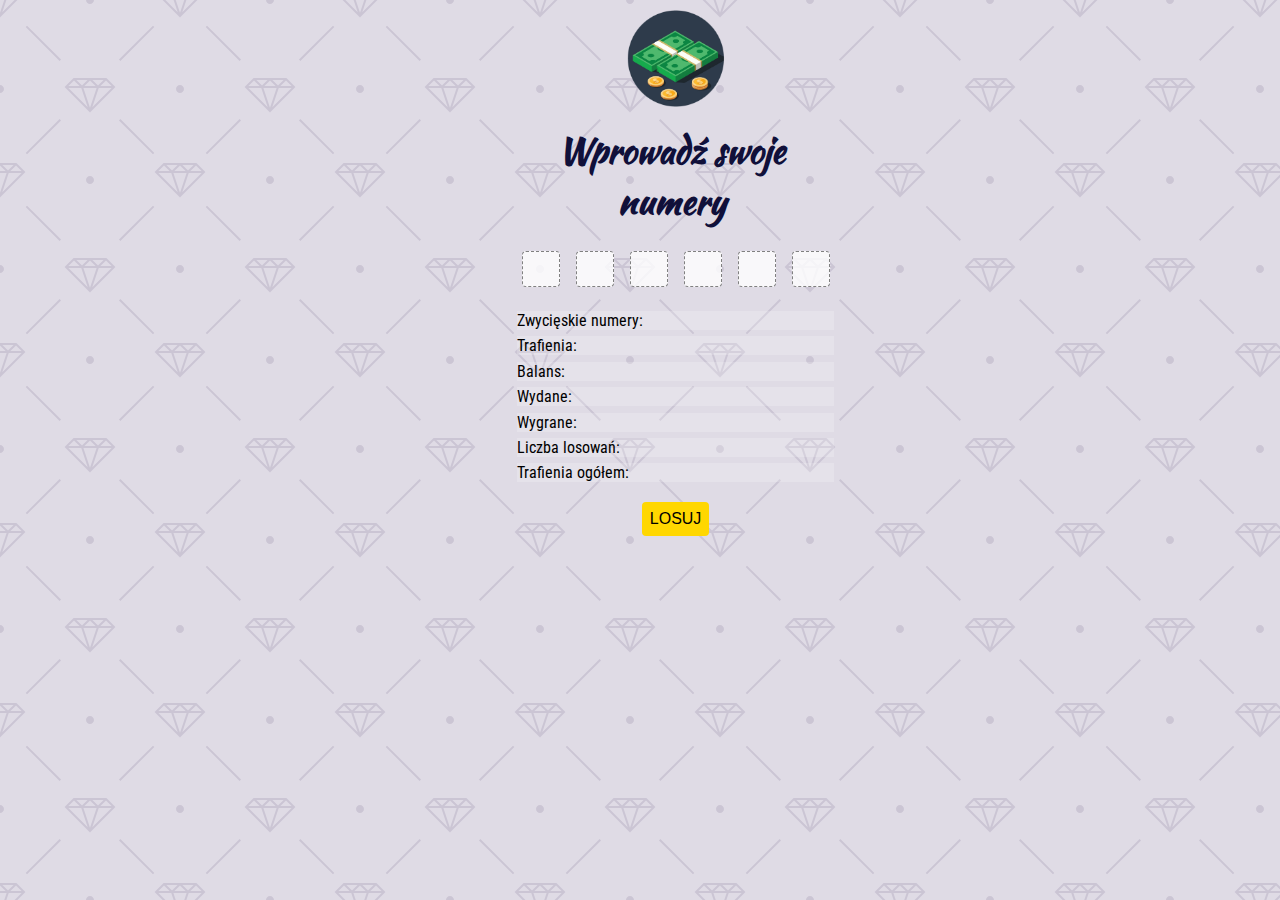
==== index.html @ 15c761b7 "Update index.html" ====
<!DOCTYPE html>
<html lang="en">

<head>
    <meta charset="UTF-8">
    <meta name="viewport" content="width=device-width, initial-scale=1.0">
    <title>Lotto Symulator </title>
    <link rel="preconnect" href="https://fonts.gstatic.com">
    <link href="https://fonts.googleapis.com/css2?family=Kaushan+Script&display=swap" rel="stylesheet">
    <link rel="preconnect" href="https://fonts.gstatic.com">
<link href="https://fonts.googleapis.com/css2?family=Roboto+Condensed:wght@400&display=swap" rel="stylesheet">
    <link rel="stylesheet" href="styles.css">
</head>

<body>
    <div class="wrapper">
        <img src="Money-Vector.png" alt="">
        <h1>Wprowadź swoje numery</h1>
        <div class="inputs">
            <input type="number" class="f1">
            <input type="number" class="f2">
            <input type="number" class="f3">
            <input type="number" class="f4">
            <input type="number" class="f5">
            <input type="number" class="f6">
        </div>

        <p class="info one">Zwycięskie numery:</p>
        <p class="info two">Trafienia:</p>
        <p class="info three">Balans: </p>
        <p class="info four">Wydane:</p>
        <p class="info five">Wygrane:</p>
        <p class="info seven">Liczba losowań:</p>
        <p class="info six">Trafienia ogółem:</p>
        <button class="btn">LOSUJ</button>
    </div>



    <script src="lotto mobile.js"></script>
</body>

</html>
---- styles.css ----
body {
    background-color: #DFDBE5;
    background-image: url("data:image/svg+xml,%3Csvg width='180' height='180' viewBox='0 0 180 180' xmlns='http://www.w3.org/2000/svg'%3E%3Cpath d='M81.28 88H68.413l19.298 19.298L81.28 88zm2.107 0h13.226L90 107.838 83.387 88zm15.334 0h12.866l-19.298 19.298L98.72 88zm-32.927-2.207L73.586 78h32.827l.5.5 7.294 7.293L115.414 87l-24.707 24.707-.707.707L64.586 87l1.207-1.207zm2.62.207L74 80.414 79.586 86H68.414zm16 0L90 80.414 95.586 86H84.414zm16 0L106 80.414 111.586 86h-11.172zm-8-6h11.173L98 85.586 92.414 80zM82 85.586L87.586 80H76.414L82 85.586zM17.414 0L.707 16.707 0 17.414V0h17.414zM4.28 0L0 12.838V0h4.28zm10.306 0L2.288 12.298 6.388 0h8.198zM180 17.414L162.586 0H180v17.414zM165.414 0l12.298 12.298L173.612 0h-8.198zM180 12.838L175.72 0H180v12.838zM0 163h16.413l.5.5 7.294 7.293L25.414 172l-8 8H0v-17zm0 10h6.613l-2.334 7H0v-7zm14.586 7l7-7H8.72l-2.333 7h8.2zM0 165.414L5.586 171H0v-5.586zM10.414 171L16 165.414 21.586 171H10.414zm-8-6h11.172L8 170.586 2.414 165zM180 163h-16.413l-7.794 7.793-1.207 1.207 8 8H180v-17zm-14.586 17l-7-7h12.865l2.333 7h-8.2zM180 173h-6.613l2.334 7H180v-7zm-21.586-2l5.586-5.586 5.586 5.586h-11.172zM180 165.414L174.414 171H180v-5.586zm-8 5.172l5.586-5.586h-11.172l5.586 5.586zM152.933 25.653l1.414 1.414-33.94 33.942-1.416-1.416 33.943-33.94zm1.414 127.28l-1.414 1.414-33.942-33.94 1.416-1.416 33.94 33.943zm-127.28 1.414l-1.414-1.414 33.94-33.942 1.416 1.416-33.943 33.94zm-1.414-127.28l1.414-1.414 33.942 33.94-1.416 1.416-33.94-33.943zM0 85c2.21 0 4 1.79 4 4s-1.79 4-4 4v-8zm180 0c-2.21 0-4 1.79-4 4s1.79 4 4 4v-8zM94 0c0 2.21-1.79 4-4 4s-4-1.79-4-4h8zm0 180c0-2.21-1.79-4-4-4s-4 1.79-4 4h8z' fill='%239C92AC' fill-opacity='0.3' fill-rule='evenodd'/%3E%3C/svg%3E");
    font-family: Arial, Helvetica, sans-serif
}

/* Smartphones */
@media screen and (min-width: 200px) and (max-width: 600px) {
   
    img {
        width: 40%;
        align-self: center;
    }
    h1 {
        text-align: center;
        align-self: center;
        /* background-color: white; */
        font-family: 'Kaushan Script', cursive;
        color: rgb(16, 16, 58);
        margin: 1rem 0.5rem 1rem 0;
    }
    p {
        margin: 0.2rem;
        font-size: 1rem;
        text-align: left;
        font-family: 'Roboto Condensed', sans-serif;
    }
    input {
        width: 2rem;
        height: 2rem;
        border: none;
        margin: 0.5rem;
        border: 1px dashed grey;
        border-radius: 4px;
        background-color: rgba(255, 255, 255, 0.8);
        text-align: center;
    }
    button {
        margin-top: 1rem;
        margin-bottom: 2rem;
        /* width: 4rem; */
        align-self: center;
        padding: 0.5rem;
        border-radius: 4px;
        border: none;
        font-size: 1rem;
        background-color: gold;
    }
    .wrapper {
        width: 100%;
        display: flex;
        flex-flow: column wrap;
        justify-content: center;
    }
    .inputs {
        display: flex;
        justify-content: space-between;
        flex-wrap: nowrap;
        flex-basis: 25%;
    }
    .info {
        width: auto;
        background-color: rgba(255, 255, 255, 0.2);
        font-size: 1rem;
        /* padding: 0.2rem 0; */
    }
    .btn {
        align-self: center;
    }
    .one {
        margin-top: 1rem;
    }
}

/* Monitors */
@media only screen and (min-width: 600px) {
    input[type=number]::-webkit-inner-spin-button,
    input[type=number]::-webkit-outer-spin-button {
      -webkit-appearance: none;
      -moz-appearance: none;
      appearance: none;
      margin: 0;
    }
    .inputs {
        display: flex;
        justify-content: space-between;
        flex-wrap: nowrap;
        flex-basis: 25%;
    }
    img {
        width: 40%;
        align-self: center;
    }
    h1 {
        text-align: center;
        align-self: center;
        /* background-color: white; */
        font-family: 'Kaushan Script', cursive;
        font-size: 2.2rem;
        color: rgb(16, 16, 58);
        margin: 1rem 0.5rem 1rem 0;
    }
    p {
        margin: 0.2rem;
        font-size: 1.5rem;
        text-align: left;
        font-family: 'Roboto Condensed', sans-serif;
    }
    input {
        width: 2rem;
        height: 2rem;
        border: none;
        margin: 0.5rem;
        border: 1px dashed grey;
        border-radius: 4px;
        background-color: rgba(255, 255, 255, 0.8);
        text-align: center;
    }
    button {
        margin-top: 1rem;
        margin-bottom: 2rem;
        /* width: 4rem; */
        align-self: center;
        padding: 0.5rem;
        border-radius: 4px;
        border: none;
        font-size: 1rem;
        background-color: gold;
    }
    .wrapper {
        margin: 0 auto;
        width: 20%;
        display: flex;
        flex-flow: column wrap;
        justify-content: center;
    }
    .info {
        width: auto;
        background-color: rgba(255, 255, 255, 0.2);
        font-size: 1rem;
        /* padding: 0.2rem 0; */
    }
    .btn {
        align-self: center;
    }
    .one {
        margin-top: 1rem;
    }

}
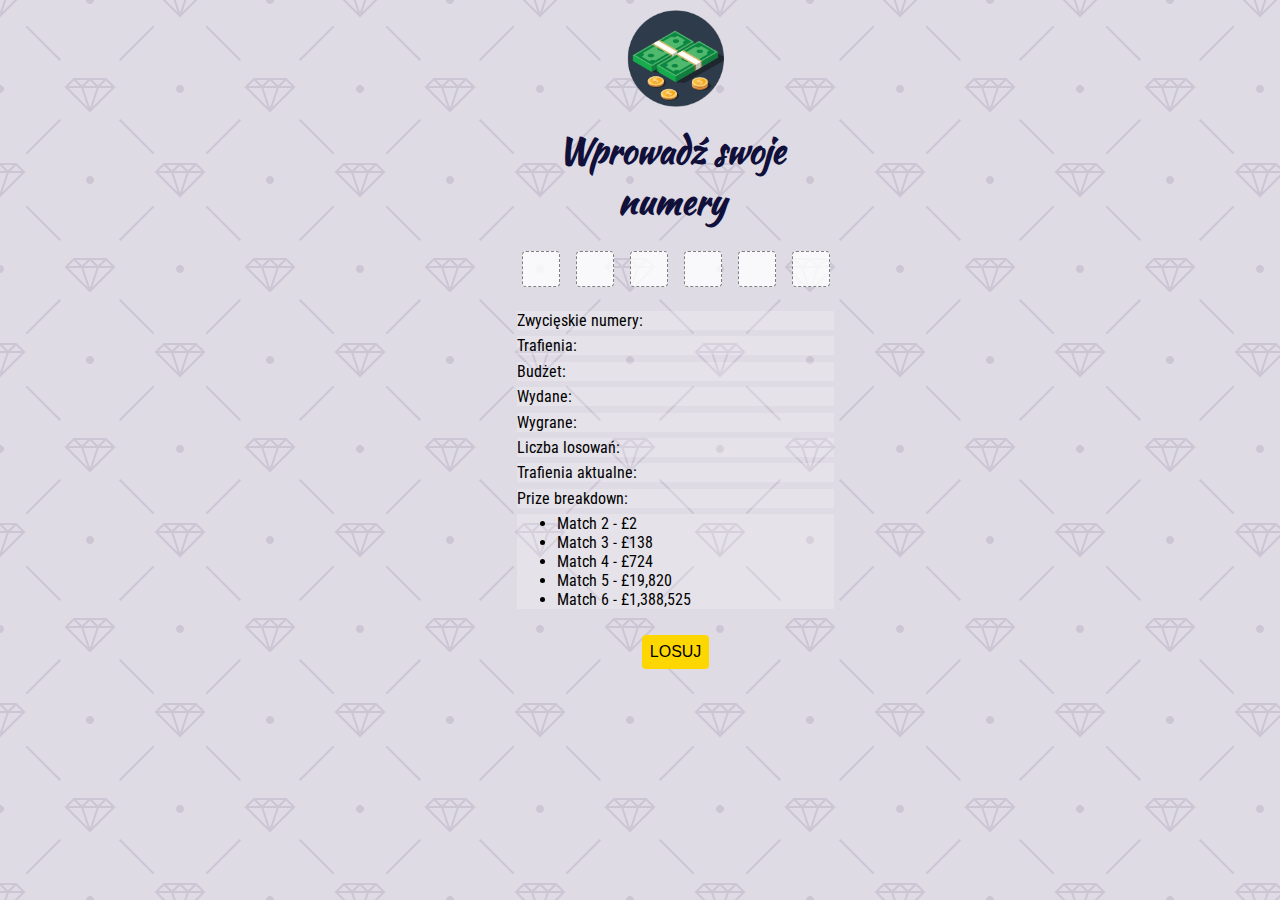
==== commit ab7dd88f: "Add files via upload" ====
--- a/index.html
+++ b/index.html
@@ -1,43 +1,63 @@
-<!DOCTYPE html>
-<html lang="en">
-
-<head>
-    <meta charset="UTF-8">
-    <meta name="viewport" content="width=device-width, initial-scale=1.0">
-    <title>Lotto Symulator </title>
-    <link rel="preconnect" href="https://fonts.gstatic.com">
-    <link href="https://fonts.googleapis.com/css2?family=Kaushan+Script&display=swap" rel="stylesheet">
-    <link rel="preconnect" href="https://fonts.gstatic.com">
-<link href="https://fonts.googleapis.com/css2?family=Roboto+Condensed:wght@400&display=swap" rel="stylesheet">
-    <link rel="stylesheet" href="styles.css">
-</head>
-
-<body>
-    <div class="wrapper">
-        <img src="Money-Vector.png" alt="">
-        <h1>Wprowadź swoje numery</h1>
-        <div class="inputs">
-            <input type="number" class="f1">
-            <input type="number" class="f2">
-            <input type="number" class="f3">
-            <input type="number" class="f4">
-            <input type="number" class="f5">
-            <input type="number" class="f6">
-        </div>
-
-        <p class="info one">Zwycięskie numery:</p>
-        <p class="info two">Trafienia:</p>
-        <p class="info three">Balans: </p>
-        <p class="info four">Wydane:</p>
-        <p class="info five">Wygrane:</p>
-        <p class="info seven">Liczba losowań:</p>
-        <p class="info six">Trafienia ogółem:</p>
-        <button class="btn">LOSUJ</button>
-    </div>
-
-
-
-    <script src="lotto mobile.js"></script>
-</body>
-
+<!DOCTYPE html>
+<html lang="en">
+
+<head>
+    <meta charset="UTF-8">
+    <meta name="viewport" content="width=device-width, initial-scale=1.0">
+    <title>Lotto Symulator 2 </title>
+    <link rel="preconnect" href="https://fonts.gstatic.com">
+    <link href="https://fonts.googleapis.com/css2?family=Kaushan+Script&display=swap" rel="stylesheet">
+    <link rel="preconnect" href="https://fonts.gstatic.com">
+<link href="https://fonts.googleapis.com/css2?family=Roboto+Condensed:wght@400&display=swap" rel="stylesheet">
+    <link rel="stylesheet" href="styles.css">
+</head>
+
+<body>
+    <div class="wrapper">
+        <img src="Money-Vector.png" alt="">
+        <h1>Wprowadź swoje numery</h1>
+        <div class="inputs">
+            <input type="number" class="f1">
+            <input type="number" class="f2">
+            <input type="number" class="f3">
+            <input type="number" class="f4">
+            <input type="number" class="f5">
+            <input type="number" class="f6">
+        </div>
+
+        <p class="info one">Zwycięskie numery:</p>
+        <p class="info two">Trafienia:</p>
+        <p class="info three">Budżet: </p>
+        <p class="info four">Wydane:</p>
+        <p class="info five">Wygrane:</p>
+        <p class="info seven">Liczba losowań:</p>
+        <p class="info six">Trafienia aktualne:</p>
+        <p class="info six">Prize breakdown:
+            <ul class="info">
+            <li>Match 2 - £2</li>
+            <li>Match 3 - £138</li>
+            <li>Match 4 - £724</li>
+            <li> Match 5 - £19,820</li>
+            <li>Match 6 - £1,388,525</li>
+        </ul>
+        </p>
+        <button class="btn">LOSUJ</button>
+    </div>
+
+    <div class = "prizebwn">
+        <!-- <p class = "prizes">
+            Prize Breakdown:
+            <ul>
+            <li class = "prizes">Match 2 - £2</li> 
+            <li class = "prizes">Match 3 - £138</li>
+            <li class = "prizes">Match 4 - £724 </li>
+            <li class = "prizes">Match 5 - £19,820 </li>
+            <li class = "prizes">Match 6 - £1,388,525 </li>   
+            </ul>
+        </p>     -->
+    </div>
+
+    <script src="lotto mobile.js"></script>
+</body>
+
 </html>--- a/styles.css
+++ b/styles.css
@@ -1,150 +1,150 @@
-body {
-    background-color: #DFDBE5;
-    background-image: url("data:image/svg+xml,%3Csvg width='180' height='180' viewBox='0 0 180 180' xmlns='http://www.w3.org/2000/svg'%3E%3Cpath d='M81.28 88H68.413l19.298 19.298L81.28 88zm2.107 0h13.226L90 107.838 83.387 88zm15.334 0h12.866l-19.298 19.298L98.72 88zm-32.927-2.207L73.586 78h32.827l.5.5 7.294 7.293L115.414 87l-24.707 24.707-.707.707L64.586 87l1.207-1.207zm2.62.207L74 80.414 79.586 86H68.414zm16 0L90 80.414 95.586 86H84.414zm16 0L106 80.414 111.586 86h-11.172zm-8-6h11.173L98 85.586 92.414 80zM82 85.586L87.586 80H76.414L82 85.586zM17.414 0L.707 16.707 0 17.414V0h17.414zM4.28 0L0 12.838V0h4.28zm10.306 0L2.288 12.298 6.388 0h8.198zM180 17.414L162.586 0H180v17.414zM165.414 0l12.298 12.298L173.612 0h-8.198zM180 12.838L175.72 0H180v12.838zM0 163h16.413l.5.5 7.294 7.293L25.414 172l-8 8H0v-17zm0 10h6.613l-2.334 7H0v-7zm14.586 7l7-7H8.72l-2.333 7h8.2zM0 165.414L5.586 171H0v-5.586zM10.414 171L16 165.414 21.586 171H10.414zm-8-6h11.172L8 170.586 2.414 165zM180 163h-16.413l-7.794 7.793-1.207 1.207 8 8H180v-17zm-14.586 17l-7-7h12.865l2.333 7h-8.2zM180 173h-6.613l2.334 7H180v-7zm-21.586-2l5.586-5.586 5.586 5.586h-11.172zM180 165.414L174.414 171H180v-5.586zm-8 5.172l5.586-5.586h-11.172l5.586 5.586zM152.933 25.653l1.414 1.414-33.94 33.942-1.416-1.416 33.943-33.94zm1.414 127.28l-1.414 1.414-33.942-33.94 1.416-1.416 33.94 33.943zm-127.28 1.414l-1.414-1.414 33.94-33.942 1.416 1.416-33.943 33.94zm-1.414-127.28l1.414-1.414 33.942 33.94-1.416 1.416-33.94-33.943zM0 85c2.21 0 4 1.79 4 4s-1.79 4-4 4v-8zm180 0c-2.21 0-4 1.79-4 4s1.79 4 4 4v-8zM94 0c0 2.21-1.79 4-4 4s-4-1.79-4-4h8zm0 180c0-2.21-1.79-4-4-4s-4 1.79-4 4h8z' fill='%239C92AC' fill-opacity='0.3' fill-rule='evenodd'/%3E%3C/svg%3E");
-    font-family: Arial, Helvetica, sans-serif
-}
-
-/* Smartphones */
-@media screen and (min-width: 200px) and (max-width: 600px) {
-   
-    img {
-        width: 40%;
-        align-self: center;
-    }
-    h1 {
-        text-align: center;
-        align-self: center;
-        /* background-color: white; */
-        font-family: 'Kaushan Script', cursive;
-        color: rgb(16, 16, 58);
-        margin: 1rem 0.5rem 1rem 0;
-    }
-    p {
-        margin: 0.2rem;
-        font-size: 1rem;
-        text-align: left;
-        font-family: 'Roboto Condensed', sans-serif;
-    }
-    input {
-        width: 2rem;
-        height: 2rem;
-        border: none;
-        margin: 0.5rem;
-        border: 1px dashed grey;
-        border-radius: 4px;
-        background-color: rgba(255, 255, 255, 0.8);
-        text-align: center;
-    }
-    button {
-        margin-top: 1rem;
-        margin-bottom: 2rem;
-        /* width: 4rem; */
-        align-self: center;
-        padding: 0.5rem;
-        border-radius: 4px;
-        border: none;
-        font-size: 1rem;
-        background-color: gold;
-    }
-    .wrapper {
-        width: 100%;
-        display: flex;
-        flex-flow: column wrap;
-        justify-content: center;
-    }
-    .inputs {
-        display: flex;
-        justify-content: space-between;
-        flex-wrap: nowrap;
-        flex-basis: 25%;
-    }
-    .info {
-        width: auto;
-        background-color: rgba(255, 255, 255, 0.2);
-        font-size: 1rem;
-        /* padding: 0.2rem 0; */
-    }
-    .btn {
-        align-self: center;
-    }
-    .one {
-        margin-top: 1rem;
-    }
-}
-
-/* Monitors */
-@media only screen and (min-width: 600px) {
-    input[type=number]::-webkit-inner-spin-button,
-    input[type=number]::-webkit-outer-spin-button {
-      -webkit-appearance: none;
-      -moz-appearance: none;
-      appearance: none;
-      margin: 0;
-    }
-    .inputs {
-        display: flex;
-        justify-content: space-between;
-        flex-wrap: nowrap;
-        flex-basis: 25%;
-    }
-    img {
-        width: 40%;
-        align-self: center;
-    }
-    h1 {
-        text-align: center;
-        align-self: center;
-        /* background-color: white; */
-        font-family: 'Kaushan Script', cursive;
-        font-size: 2.2rem;
-        color: rgb(16, 16, 58);
-        margin: 1rem 0.5rem 1rem 0;
-    }
-    p {
-        margin: 0.2rem;
-        font-size: 1.5rem;
-        text-align: left;
-        font-family: 'Roboto Condensed', sans-serif;
-    }
-    input {
-        width: 2rem;
-        height: 2rem;
-        border: none;
-        margin: 0.5rem;
-        border: 1px dashed grey;
-        border-radius: 4px;
-        background-color: rgba(255, 255, 255, 0.8);
-        text-align: center;
-    }
-    button {
-        margin-top: 1rem;
-        margin-bottom: 2rem;
-        /* width: 4rem; */
-        align-self: center;
-        padding: 0.5rem;
-        border-radius: 4px;
-        border: none;
-        font-size: 1rem;
-        background-color: gold;
-    }
-    .wrapper {
-        margin: 0 auto;
-        width: 20%;
-        display: flex;
-        flex-flow: column wrap;
-        justify-content: center;
-    }
-    .info {
-        width: auto;
-        background-color: rgba(255, 255, 255, 0.2);
-        font-size: 1rem;
-        /* padding: 0.2rem 0; */
-    }
-    .btn {
-        align-self: center;
-    }
-    .one {
-        margin-top: 1rem;
-    }
-
+body {
+    background-color: #DFDBE5;
+    background-image: url("data:image/svg+xml,%3Csvg width='180' height='180' viewBox='0 0 180 180' xmlns='http://www.w3.org/2000/svg'%3E%3Cpath d='M81.28 88H68.413l19.298 19.298L81.28 88zm2.107 0h13.226L90 107.838 83.387 88zm15.334 0h12.866l-19.298 19.298L98.72 88zm-32.927-2.207L73.586 78h32.827l.5.5 7.294 7.293L115.414 87l-24.707 24.707-.707.707L64.586 87l1.207-1.207zm2.62.207L74 80.414 79.586 86H68.414zm16 0L90 80.414 95.586 86H84.414zm16 0L106 80.414 111.586 86h-11.172zm-8-6h11.173L98 85.586 92.414 80zM82 85.586L87.586 80H76.414L82 85.586zM17.414 0L.707 16.707 0 17.414V0h17.414zM4.28 0L0 12.838V0h4.28zm10.306 0L2.288 12.298 6.388 0h8.198zM180 17.414L162.586 0H180v17.414zM165.414 0l12.298 12.298L173.612 0h-8.198zM180 12.838L175.72 0H180v12.838zM0 163h16.413l.5.5 7.294 7.293L25.414 172l-8 8H0v-17zm0 10h6.613l-2.334 7H0v-7zm14.586 7l7-7H8.72l-2.333 7h8.2zM0 165.414L5.586 171H0v-5.586zM10.414 171L16 165.414 21.586 171H10.414zm-8-6h11.172L8 170.586 2.414 165zM180 163h-16.413l-7.794 7.793-1.207 1.207 8 8H180v-17zm-14.586 17l-7-7h12.865l2.333 7h-8.2zM180 173h-6.613l2.334 7H180v-7zm-21.586-2l5.586-5.586 5.586 5.586h-11.172zM180 165.414L174.414 171H180v-5.586zm-8 5.172l5.586-5.586h-11.172l5.586 5.586zM152.933 25.653l1.414 1.414-33.94 33.942-1.416-1.416 33.943-33.94zm1.414 127.28l-1.414 1.414-33.942-33.94 1.416-1.416 33.94 33.943zm-127.28 1.414l-1.414-1.414 33.94-33.942 1.416 1.416-33.943 33.94zm-1.414-127.28l1.414-1.414 33.942 33.94-1.416 1.416-33.94-33.943zM0 85c2.21 0 4 1.79 4 4s-1.79 4-4 4v-8zm180 0c-2.21 0-4 1.79-4 4s1.79 4 4 4v-8zM94 0c0 2.21-1.79 4-4 4s-4-1.79-4-4h8zm0 180c0-2.21-1.79-4-4-4s-4 1.79-4 4h8z' fill='%239C92AC' fill-opacity='0.3' fill-rule='evenodd'/%3E%3C/svg%3E");
+    font-family: Arial, Helvetica, sans-serif
+}
+
+/* Smartphones */
+@media screen and (min-width: 200px) and (max-width: 600px) {
+   
+    img {
+        width: 40%;
+        align-self: center;
+    }
+    h1 {
+        text-align: center;
+        align-self: center;
+        /* background-color: white; */
+        font-family: 'Kaushan Script', cursive;
+        color: rgb(16, 16, 58);
+        margin: 1rem 0.5rem 1rem 0;
+    }
+    p {
+        margin: 0.2rem;
+        font-size: 1rem;
+        text-align: left;
+        font-family: 'Roboto Condensed', sans-serif;
+    }
+    input {
+        width: 2rem;
+        height: 2rem;
+        border: none;
+        margin: 0.5rem;
+        border: 1px dashed grey;
+        border-radius: 4px;
+        background-color: rgba(255, 255, 255, 0.8);
+        text-align: center;
+    }
+    button {
+        margin-top: 1rem;
+        margin-bottom: 2rem;
+        /* width: 4rem; */
+        align-self: center;
+        padding: 0.5rem;
+        border-radius: 4px;
+        border: none;
+        font-size: 1rem;
+        background-color: gold;
+    }
+    .wrapper {
+        width: 100%;
+        display: flex;
+        flex-flow: column wrap;
+        justify-content: center;
+    }
+    .inputs {
+        display: flex;
+        justify-content: space-between;
+        flex-wrap: nowrap;
+        flex-basis: 25%;
+    }
+    .info {
+        width: auto;
+        background-color: rgba(255, 255, 255, 0.2);
+        font-size: 1rem;
+        /* padding: 0.2rem 0; */
+    }
+    .btn {
+        align-self: center;
+    }
+    .one {
+        margin-top: 1rem;
+    }
+}
+
+/* Monitors */
+@media only screen and (min-width: 600px) {
+    input[type=number]::-webkit-inner-spin-button,
+    input[type=number]::-webkit-outer-spin-button {
+      -webkit-appearance: none;
+      -moz-appearance: none;
+      appearance: none;
+      margin: 0;
+    }
+    .inputs {
+        display: flex;
+        justify-content: space-between;
+        flex-wrap: nowrap;
+        flex-basis: 25%;
+    }
+    img {
+        width: 40%;
+        align-self: center;
+    }
+    h1 {
+        text-align: center;
+        align-self: center;
+        /* background-color: white; */
+        font-family: 'Kaushan Script', cursive;
+        font-size: 2.2rem;
+        color: rgb(16, 16, 58);
+        margin: 1rem 0.5rem 1rem 0;
+    }
+    p, ul {
+        margin: 0.2rem;
+        font-size: 1.5rem;
+        text-align: left;
+        font-family: 'Roboto Condensed', sans-serif;
+    }
+    input {
+        width: 2rem;
+        height: 2rem;
+        border: none;
+        margin: 0.5rem;
+        border: 1px dashed grey;
+        border-radius: 4px;
+        background-color: rgba(255, 255, 255, 0.8);
+        text-align: center;
+    }
+    button {
+        margin-top: 1rem;
+        margin-bottom: 2rem;
+        /* width: 4rem; */
+        align-self: center;
+        padding: 0.5rem;
+        border-radius: 4px;
+        border: none;
+        font-size: 1rem;
+        background-color: gold;
+    }
+    .wrapper {
+        margin: 0 auto;
+        width: 20%;
+        display: flex;
+        flex-flow: column wrap;
+        justify-content: center;
+    }
+    .info {
+        width: auto;
+        background-color: rgba(255, 255, 255, 0.2);
+        font-size: 1rem;
+        /* padding: 0.2rem 0; */
+    }
+    .btn {
+        align-self: center;
+    }
+    .one {
+        margin-top: 1rem;
+    }
+
 }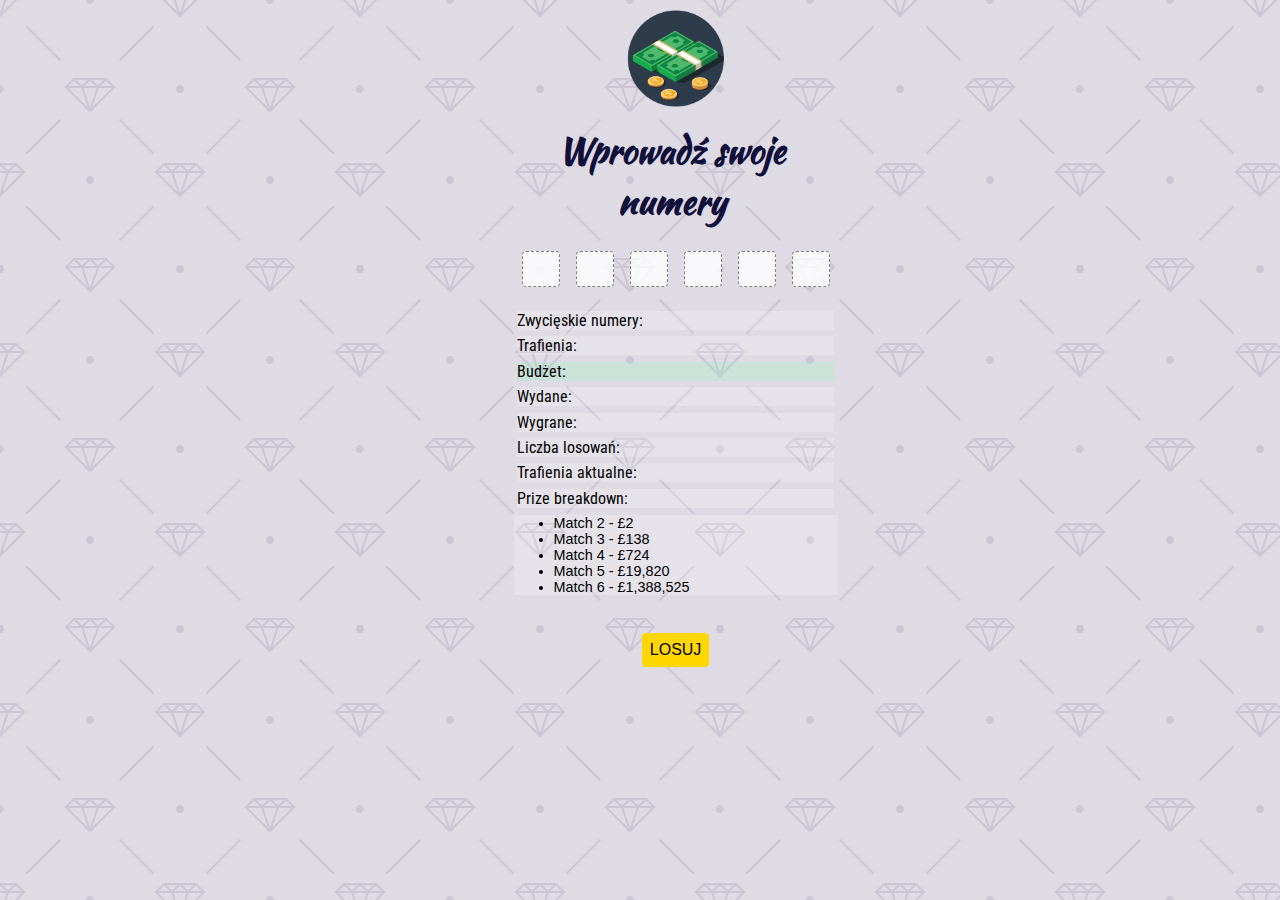
==== commit cfca29c2: "Add files via upload" ====
--- a/index.html
+++ b/index.html
@@ -27,7 +27,7 @@
 
         <p class="info one">Zwycięskie numery:</p>
         <p class="info two">Trafienia:</p>
-        <p class="info three">Budżet: </p>
+        <p class="info three green">Budżet: </p>
         <p class="info four">Wydane:</p>
         <p class="info five">Wygrane:</p>
         <p class="info seven">Liczba losowań:</p>
--- a/styles.css
+++ b/styles.css
@@ -100,7 +100,7 @@
         color: rgb(16, 16, 58);
         margin: 1rem 0.5rem 1rem 0;
     }
-    p, ul {
+    p {
         margin: 0.2rem;
         font-size: 1.5rem;
         text-align: left;
@@ -146,5 +146,14 @@
     .one {
         margin-top: 1rem;
     }
+    .green {
+        background-color: rgba(120, 255, 165, 0.2);
+    }
 
+    ul {
+        margin-top: 0.25rem;
+    }
+    ul li {
+        font-size: 0.9rem;
+    }
 }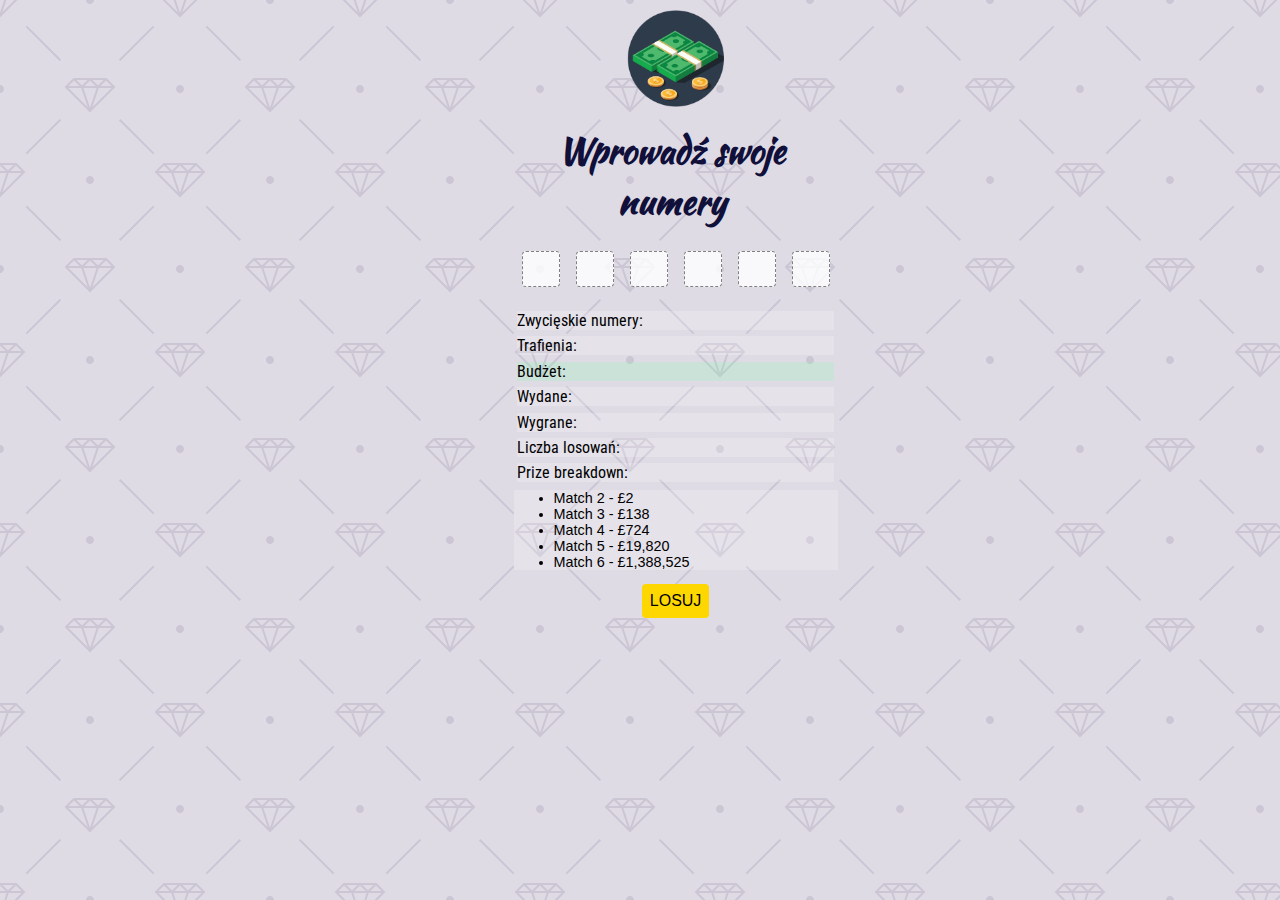
==== commit 53835675: "Add files via upload" ====
--- a/index.html
+++ b/index.html
@@ -31,7 +31,7 @@
         <p class="info four">Wydane:</p>
         <p class="info five">Wygrane:</p>
         <p class="info seven">Liczba losowań:</p>
-        <p class="info six">Trafienia aktualne:</p>
+        <!-- <p class="info six">Trafienia aktualne:</p> Testy -->
         <p class="info six">Prize breakdown:
             <ul class="info">
             <li>Match 2 - £2</li>
--- a/styles.css
+++ b/styles.css
@@ -5,7 +5,7 @@
 }
 
 /* Smartphones */
-@media screen and (min-width: 200px) and (max-width: 600px) {
+@media screen and (min-width: 200px) and (max-width: 900px) {
    
     img {
         width: 40%;
@@ -66,9 +66,21 @@
     }
     .btn {
         align-self: center;
+        margin-top: 0.5rem;
     }
     .one {
         margin-top: 1rem;
+    }
+    .green {
+        background-color: rgba(120, 255, 165, 0.2);
+    }
+
+    ul {
+        margin-top: 0.25rem;
+        margin-bottom: 0;
+    }
+    ul li {
+        font-size: 0.9rem;
     }
 }
 
@@ -142,6 +154,7 @@
     }
     .btn {
         align-self: center;
+        margin-top: 0.5rem;
     }
     .one {
         margin-top: 1rem;
@@ -152,6 +165,8 @@
 
     ul {
         margin-top: 0.25rem;
+        margin-bottom: 0;
+
     }
     ul li {
         font-size: 0.9rem;
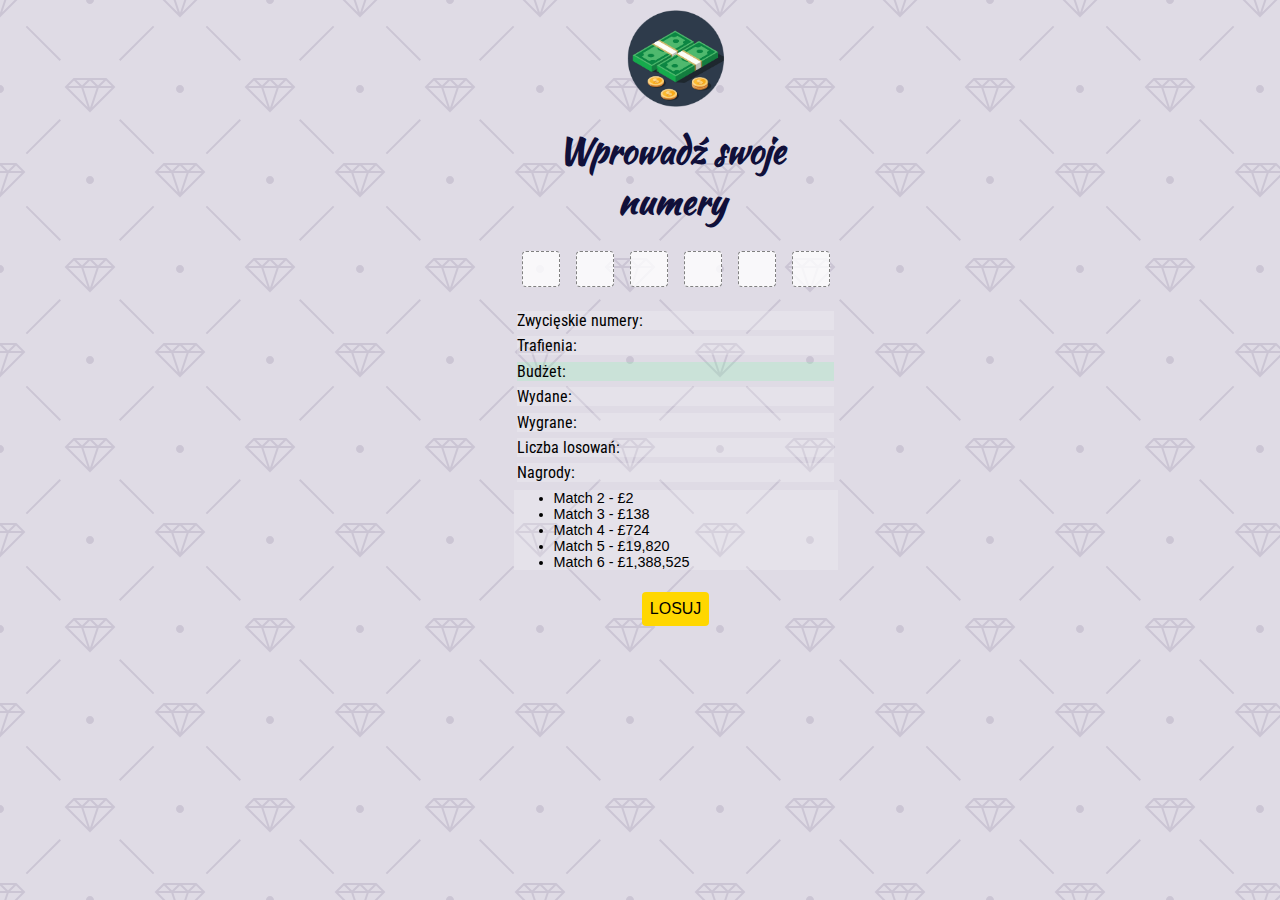
==== commit 542acbdd: "Add files via upload" ====
--- a/index.html
+++ b/index.html
@@ -32,7 +32,7 @@
         <p class="info five">Wygrane:</p>
         <p class="info seven">Liczba losowań:</p>
         <!-- <p class="info six">Trafienia aktualne:</p> Testy -->
-        <p class="info six">Prize breakdown:
+        <p class="info six">Nagrody:
             <ul class="info">
             <li>Match 2 - £2</li>
             <li>Match 3 - £138</li>
--- a/styles.css
+++ b/styles.css
@@ -66,7 +66,7 @@
     }
     .btn {
         align-self: center;
-        margin-top: 0.5rem;
+        margin-top: 1rem;
     }
     .one {
         margin-top: 1rem;
@@ -154,7 +154,7 @@
     }
     .btn {
         align-self: center;
-        margin-top: 0.5rem;
+        margin-top: 1rem;
     }
     .one {
         margin-top: 1rem;
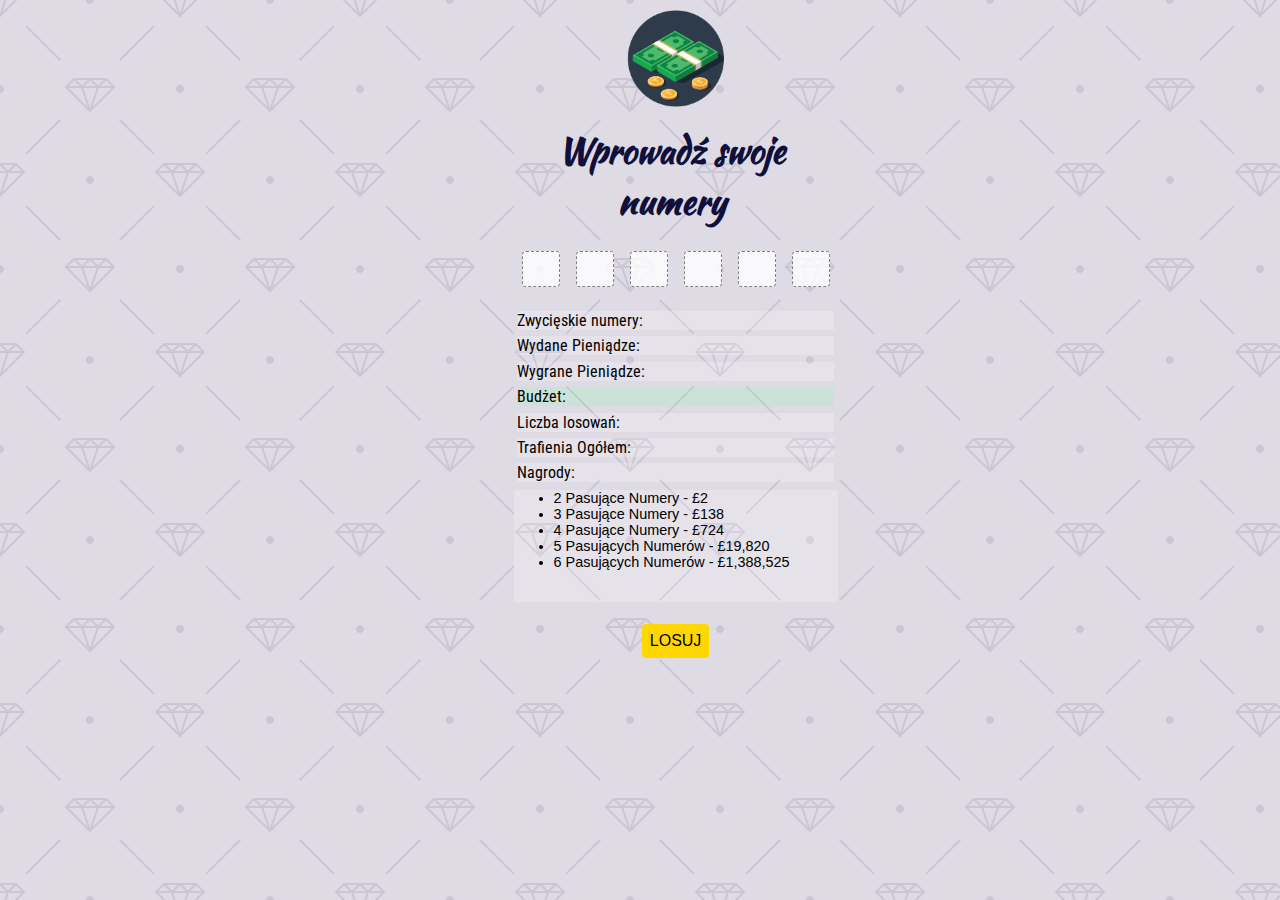
==== commit 870158e5: "Add files via upload" ====
--- a/index.html
+++ b/index.html
@@ -26,19 +26,19 @@
         </div>
 
         <p class="info one">Zwycięskie numery:</p>
-        <p class="info two">Trafienia:</p>
+        <!-- <p class="info two">Trafienia:</p> -->
+        <p class="info four">Wydane Pieniądze:</p>
+        <p class="info five">Wygrane Pieniądze:</p>
         <p class="info three green">Budżet: </p>
-        <p class="info four">Wydane:</p>
-        <p class="info five">Wygrane:</p>
         <p class="info seven">Liczba losowań:</p>
-        <!-- <p class="info six">Trafienia aktualne:</p> Testy -->
+        <p class="info six">Trafienia Ogółem:</p> 
         <p class="info six">Nagrody:
             <ul class="info">
-            <li>Match 2 - £2</li>
-            <li>Match 3 - £138</li>
-            <li>Match 4 - £724</li>
-            <li> Match 5 - £19,820</li>
-            <li>Match 6 - £1,388,525</li>
+            <li>2 Pasujące Numery - £2</li>
+            <li>3 Pasujące Numery - £138</li>
+            <li>4 Pasujące Numery - £724</li>
+            <li>5 Pasujących Numerów - £19,820</li>
+            <li>6 Pasujących Numerów - £1,388,525</li>
         </ul>
         </p>
         <button class="btn">LOSUJ</button>
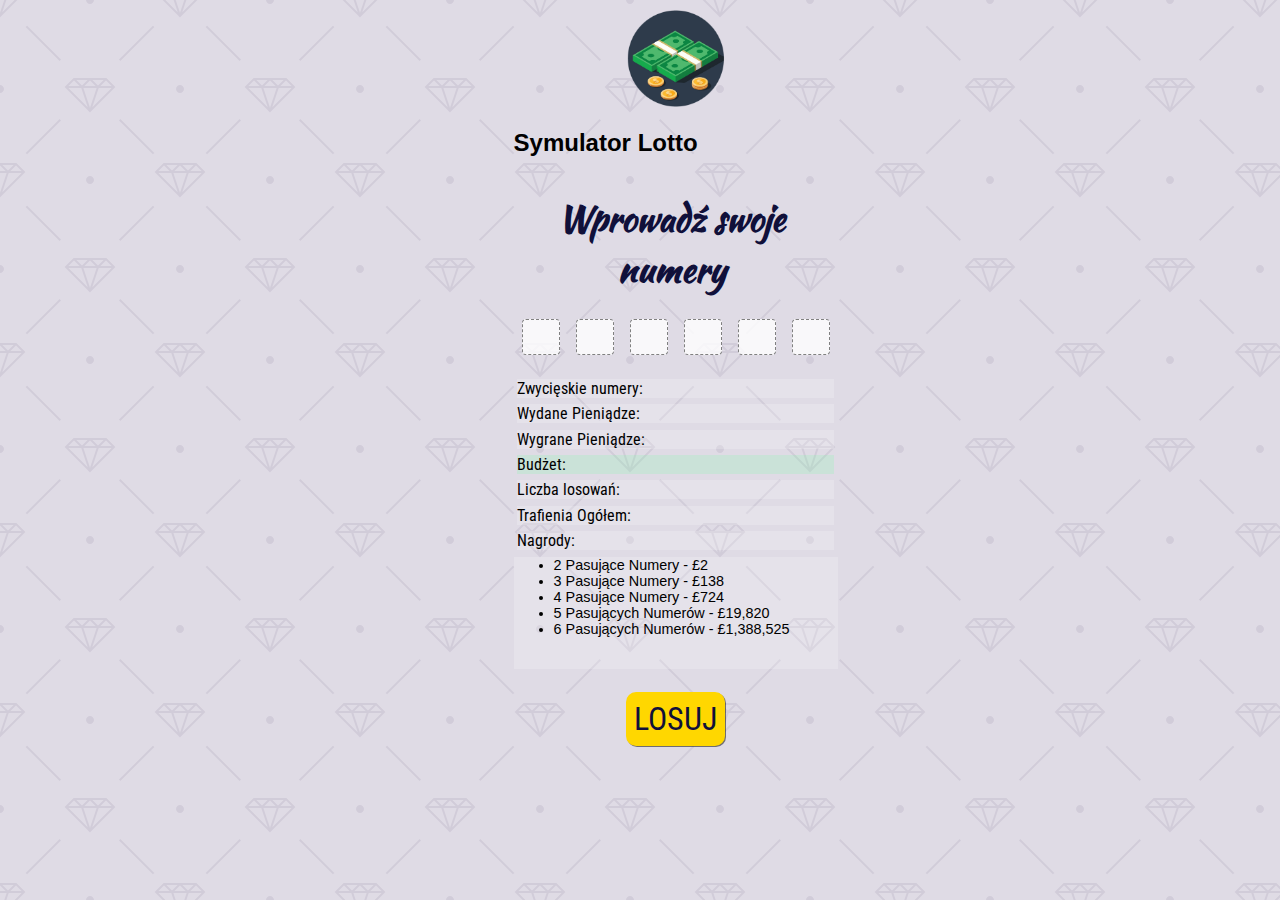
==== commit d58c1617: "Add files via upload" ====
--- a/index.html
+++ b/index.html
@@ -15,6 +15,7 @@
 <body>
     <div class="wrapper">
         <img src="Money-Vector.png" alt="">
+        <h2>Symulator Lotto</h2> 
         <h1>Wprowadź swoje numery</h1>
         <div class="inputs">
             <input type="number" class="f1">
--- a/styles.css
+++ b/styles.css
@@ -1,8 +1,10 @@
 body {
     background-color: #DFDBE5;
-    background-image: url("data:image/svg+xml,%3Csvg width='180' height='180' viewBox='0 0 180 180' xmlns='http://www.w3.org/2000/svg'%3E%3Cpath d='M81.28 88H68.413l19.298 19.298L81.28 88zm2.107 0h13.226L90 107.838 83.387 88zm15.334 0h12.866l-19.298 19.298L98.72 88zm-32.927-2.207L73.586 78h32.827l.5.5 7.294 7.293L115.414 87l-24.707 24.707-.707.707L64.586 87l1.207-1.207zm2.62.207L74 80.414 79.586 86H68.414zm16 0L90 80.414 95.586 86H84.414zm16 0L106 80.414 111.586 86h-11.172zm-8-6h11.173L98 85.586 92.414 80zM82 85.586L87.586 80H76.414L82 85.586zM17.414 0L.707 16.707 0 17.414V0h17.414zM4.28 0L0 12.838V0h4.28zm10.306 0L2.288 12.298 6.388 0h8.198zM180 17.414L162.586 0H180v17.414zM165.414 0l12.298 12.298L173.612 0h-8.198zM180 12.838L175.72 0H180v12.838zM0 163h16.413l.5.5 7.294 7.293L25.414 172l-8 8H0v-17zm0 10h6.613l-2.334 7H0v-7zm14.586 7l7-7H8.72l-2.333 7h8.2zM0 165.414L5.586 171H0v-5.586zM10.414 171L16 165.414 21.586 171H10.414zm-8-6h11.172L8 170.586 2.414 165zM180 163h-16.413l-7.794 7.793-1.207 1.207 8 8H180v-17zm-14.586 17l-7-7h12.865l2.333 7h-8.2zM180 173h-6.613l2.334 7H180v-7zm-21.586-2l5.586-5.586 5.586 5.586h-11.172zM180 165.414L174.414 171H180v-5.586zm-8 5.172l5.586-5.586h-11.172l5.586 5.586zM152.933 25.653l1.414 1.414-33.94 33.942-1.416-1.416 33.943-33.94zm1.414 127.28l-1.414 1.414-33.942-33.94 1.416-1.416 33.94 33.943zm-127.28 1.414l-1.414-1.414 33.94-33.942 1.416 1.416-33.943 33.94zm-1.414-127.28l1.414-1.414 33.942 33.94-1.416 1.416-33.94-33.943zM0 85c2.21 0 4 1.79 4 4s-1.79 4-4 4v-8zm180 0c-2.21 0-4 1.79-4 4s1.79 4 4 4v-8zM94 0c0 2.21-1.79 4-4 4s-4-1.79-4-4h8zm0 180c0-2.21-1.79-4-4-4s-4 1.79-4 4h8z' fill='%239C92AC' fill-opacity='0.3' fill-rule='evenodd'/%3E%3C/svg%3E");
+    background-image: url("data:image/svg+xml,%3Csvg width='180' height='180' viewBox='0 0 180 180' xmlns='http://www.w3.org/2000/svg'%3E%3Cpath d='M81.28 88H68.413l19.298 19.298L81.28 88zm2.107 0h13.226L90 107.838 83.387 88zm15.334 0h12.866l-19.298 19.298L98.72 88zm-32.927-2.207L73.586 78h32.827l.5.5 7.294 7.293L115.414 87l-24.707 24.707-.707.707L64.586 87l1.207-1.207zm2.62.207L74 80.414 79.586 86H68.414zm16 0L90 80.414 95.586 86H84.414zm16 0L106 80.414 111.586 86h-11.172zm-8-6h11.173L98 85.586 92.414 80zM82 85.586L87.586 80H76.414L82 85.586zM17.414 0L.707 16.707 0 17.414V0h17.414zM4.28 0L0 12.838V0h4.28zm10.306 0L2.288 12.298 6.388 0h8.198zM180 17.414L162.586 0H180v17.414zM165.414 0l12.298 12.298L173.612 0h-8.198zM180 12.838L175.72 0H180v12.838zM0 163h16.413l.5.5 7.294 7.293L25.414 172l-8 8H0v-17zm0 10h6.613l-2.334 7H0v-7zm14.586 7l7-7H8.72l-2.333 7h8.2zM0 165.414L5.586 171H0v-5.586zM10.414 171L16 165.414 21.586 171H10.414zm-8-6h11.172L8 170.586 2.414 165zM180 163h-16.413l-7.794 7.793-1.207 1.207 8 8H180v-17zm-14.586 17l-7-7h12.865l2.333 7h-8.2zM180 173h-6.613l2.334 7H180v-7zm-21.586-2l5.586-5.586 5.586 5.586h-11.172zM180 165.414L174.414 171H180v-5.586zm-8 5.172l5.586-5.586h-11.172l5.586 5.586zM152.933 25.653l1.414 1.414-33.94 33.942-1.416-1.416 33.943-33.94zm1.414 127.28l-1.414 1.414-33.942-33.94 1.416-1.416 33.94 33.943zm-127.28 1.414l-1.414-1.414 33.94-33.942 1.416 1.416-33.943 33.94zm-1.414-127.28l1.414-1.414 33.942 33.94-1.416 1.416-33.94-33.943zM0 85c2.21 0 4 1.79 4 4s-1.79 4-4 4v-8zm180 0c-2.21 0-4 1.79-4 4s1.79 4 4 4v-8zM94 0c0 2.21-1.79 4-4 4s-4-1.79-4-4h8zm0 180c0-2.21-1.79-4-4-4s-4 1.79-4 4h8z' fill='%239C92AC' fill-opacity='0.2' fill-rule='evenodd'/%3E%3C/svg%3E");
+    
     font-family: Arial, Helvetica, sans-serif
 }
+
 
 /* Smartphones */
 @media screen and (min-width: 200px) and (max-width: 900px) {
@@ -18,6 +20,16 @@
         font-family: 'Kaushan Script', cursive;
         color: rgb(16, 16, 58);
         margin: 1rem 0.5rem 1rem 0;
+    }
+    h2 {
+        text-align: center;
+        align-self: center;
+        /* background-color: white; */
+        font-family: 'Kaushan Script', cursive;
+        /* font-size: 2.2rem; */
+        color: rgb(16, 16, 58);
+        margin: 1rem 0.5rem 1rem 0;
+
     }
     p {
         margin: 0.2rem;
@@ -41,10 +53,16 @@
         /* width: 4rem; */
         align-self: center;
         padding: 0.5rem;
-        border-radius: 4px;
+        border-radius: 10px;
         border: none;
-        font-size: 1rem;
+        font-size: 2rem;
         background-color: gold;
+        font-family: 'Roboto Condensed', sans-serif;
+        box-shadow: 1px 1px rgba(0, 0, 0, 0.5);
+        color: rgb(16, 16, 58);
+
+        
+
     }
     .wrapper {
         width: 100%;
@@ -112,6 +130,7 @@
         color: rgb(16, 16, 58);
         margin: 1rem 0.5rem 1rem 0;
     }
+    
     p {
         margin: 0.2rem;
         font-size: 1.5rem;
@@ -134,10 +153,14 @@
         /* width: 4rem; */
         align-self: center;
         padding: 0.5rem;
-        border-radius: 4px;
+        border-radius: 10px;
         border: none;
-        font-size: 1rem;
+        font-size: 2rem;
         background-color: gold;
+        font-family: 'Roboto Condensed', sans-serif;
+        box-shadow: 1px 1px rgba(0, 0, 0, 0.5);
+        color: rgb(16, 16, 58);
+
     }
     .wrapper {
         margin: 0 auto;
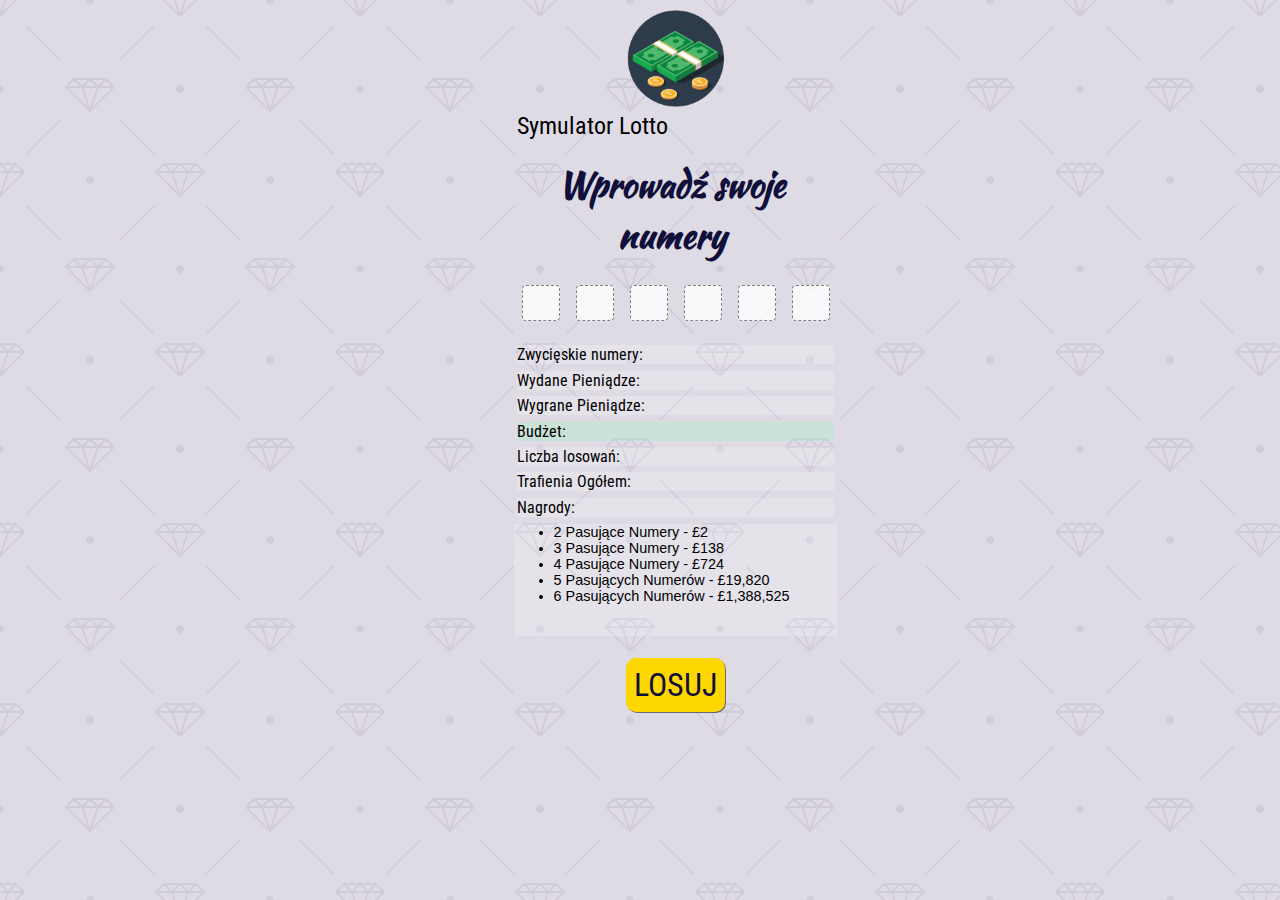
==== commit be64ea18: "Add files via upload" ====
--- a/index.html
+++ b/index.html
@@ -15,7 +15,7 @@
 <body>
     <div class="wrapper">
         <img src="Money-Vector.png" alt="">
-        <h2>Symulator Lotto</h2> 
+        <p class="title">Symulator Lotto</p> 
         <h1>Wprowadź swoje numery</h1>
         <div class="inputs">
             <input type="number" class="f1">
--- a/styles.css
+++ b/styles.css
@@ -19,16 +19,16 @@
         /* background-color: white; */
         font-family: 'Kaushan Script', cursive;
         color: rgb(16, 16, 58);
-        margin: 1rem 0.5rem 1rem 0;
-    }
-    h2 {
+        margin: 1rem 0.5rem 0.5rem 0;
+    }
+    .title {
         text-align: center;
         align-self: center;
         /* background-color: white; */
-        font-family: 'Kaushan Script', cursive;
-        /* font-size: 2.2rem; */
-        color: rgb(16, 16, 58);
-        margin: 1rem 0.5rem 1rem 0;
+        font-family: 'Roboto Condensed', sans-serif;
+        font-size: 1rem;
+        color: black;
+        margin: 0;
 
     }
     p {
@@ -130,7 +130,12 @@
         color: rgb(16, 16, 58);
         margin: 1rem 0.5rem 1rem 0;
     }
-    
+    p {
+        margin: 0.2rem;
+        font-size: 1rem;
+        text-align: left;
+        font-family: 'Roboto Condensed', sans-serif;
+    }
     p {
         margin: 0.2rem;
         font-size: 1.5rem;
